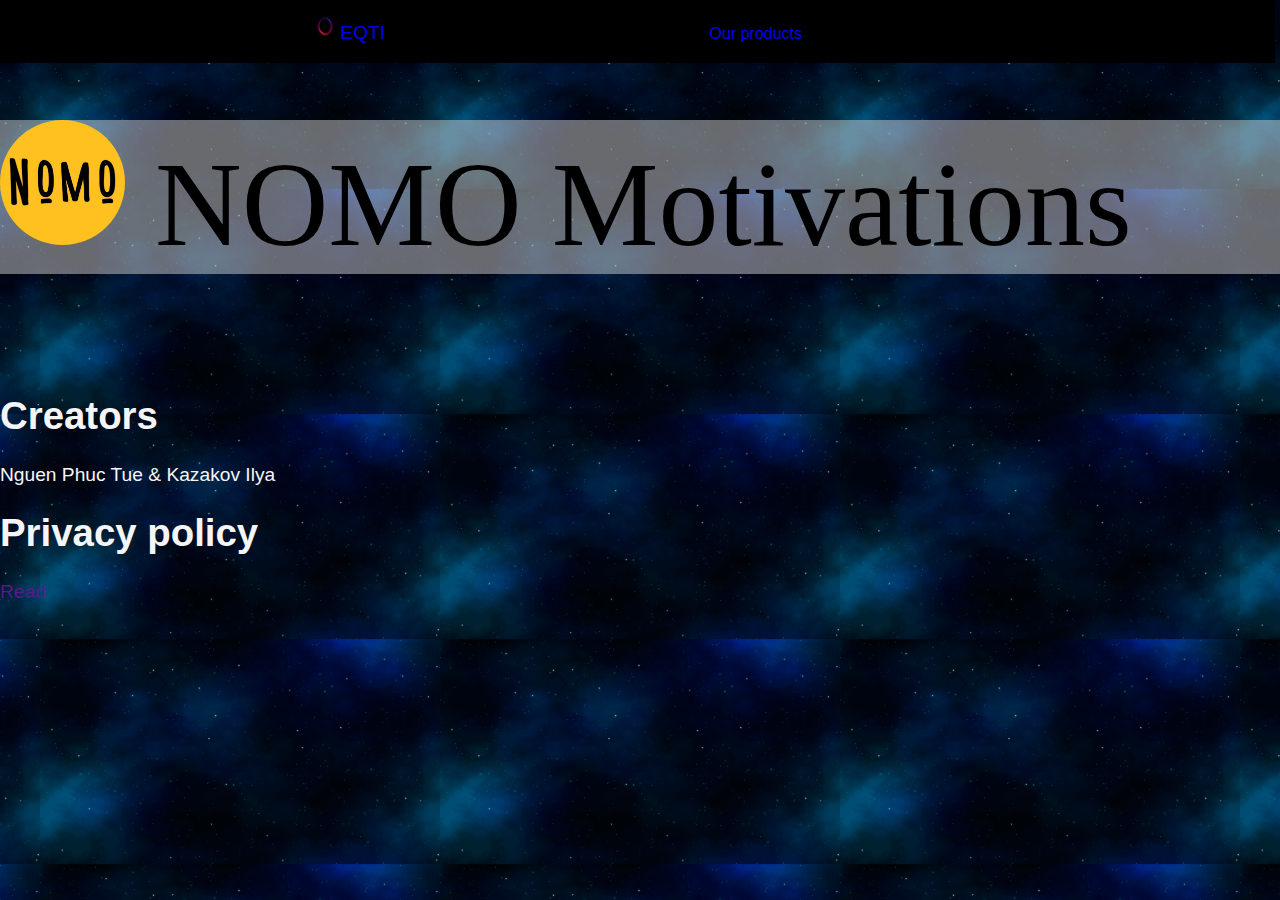
==== nomo.html @ 2a7c6314 "Add files via upload" ====
<!DOCTYPE html>
<html>
    <head>
        <meta charset="UTF-8">
        <link rel="stylesheet" type="text/css" href="style3.css">
        <link rel="shortcut icon" href="pic4.png" type="image/png">
        <title>Our products</title>
    </head>
    <body>
        <div class='block1'>
            <div id='log1'>
                <p><img src='pic4.png'height=25px width=20px><a href="index.html">   EQTI</a></p>  
            </div>
            <div id='log2'>
                <p><a href="product.html">Our products</a></p>
            </div>
        </div> 
        <div class="apps_head">
            <div class="apps_head_inf_im">
                <p><img src= "pic2.jpg" height="125px" style="border-radius: 50%; ">    NOMO Motivations</p>
            </div>
        </div>
        <div class="apps_info">
                <h1>Creators</h1>
                <p>Nguen Phuc Tue & Kazakov Ilya</p>
            <h1>Privacy policy</h1>
            <a href="">Read</a>
        </div>
    </body>
</html>
---- style3.css ----
body {
    height: 100%;
    width: 100%;
    padding: 0;
    margin: 0;
    background: black url(pic5.png) center center;
  }
  a {
    text-decoration: none;
  }
.block1 {
    position: fixed;
    width: 100%;
    min-height: 3%;
    max-height: 8%;
    top: -5px;
    left:-5px;
    background-color: black;
    z-index: 1;
    color: whitesmoke;
    font-family: sans-serif;
}
#log1 {
    font-size:larger;
        margin: 0 25% auto;
    display: inline-block;
}
#log2 { 
    margin: 0 0 0  auto;
    display: inline-block;  
}
.apps_head {
    background-color:rgba(208, 208,208, 0.5);
    height: 40%;
    margin-top: 4%;
    font-size: 120px;
}
.apps_head_info_im {
    height:50% ;
    border-radius: 50%; 
    margin: 0 auto;
    display: inline-block;
    font-size: 120px;
}
.apps_head_info {
    font-family: sans-serif;
    font-size: larger;
    color:whitesmoke;
    background-color: yellow;
    margin:0 25% 0 25%;
    display: inline-block;

}
.apps_info {
    font-family: sans-serif;
    font-size: larger;
    color:whitesmoke;

}
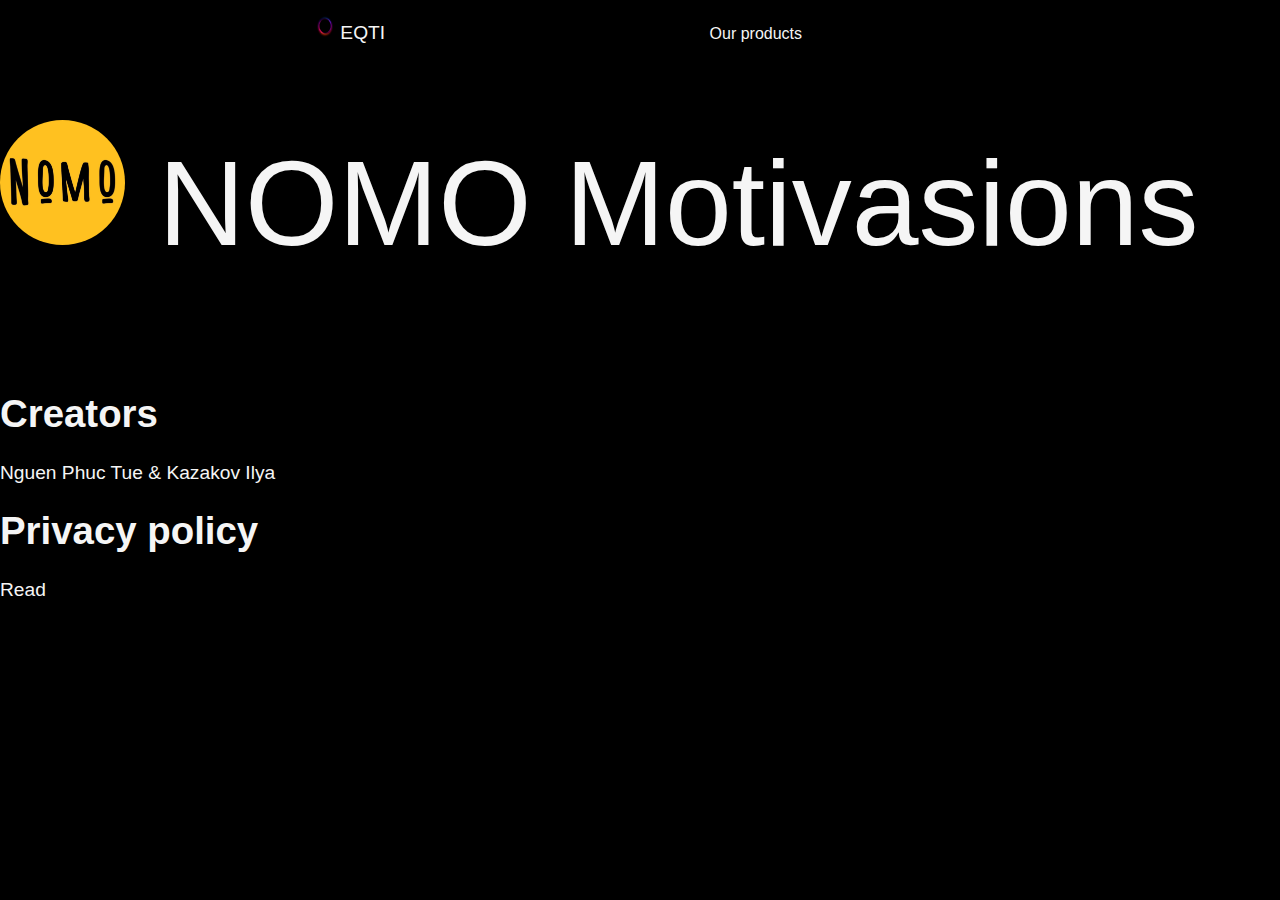
==== commit 67a5f4c6: "Add files via upload" ====
--- a/nomo.html
+++ b/nomo.html
@@ -17,8 +17,9 @@
         </div> 
         <div class="apps_head">
             <div class="apps_head_inf_im">
-                <p><img src= "pic2.jpg" height="125px" style="border-radius: 50%; ">    NOMO Motivations</p>
+                <p><img src= "pic2.jpg" height="125px" style="border-radius: 50%; ">   NOMO Motivasions</p>
             </div>
+            
         </div>
         <div class="apps_info">
                 <h1>Creators</h1>
--- a/style3.css
+++ b/style3.css
@@ -3,10 +3,11 @@
     width: 100%;
     padding: 0;
     margin: 0;
-    background: black url(pic5.png) center center;
+    background: black  center center;
   }
-  a {
+  a,a:visited {
     text-decoration: none;
+    color:whitesmoke;
   }
 .block1 {
     position: fixed;
@@ -30,10 +31,12 @@
     display: inline-block;  
 }
 .apps_head {
-    background-color:rgba(208, 208,208, 0.5);
+    background-color:rgba(208, 208,208, 0);
     height: 40%;
     margin-top: 4%;
     font-size: 120px;
+    color: whitesmoke;
+    font-family: sans-serif;
 }
 .apps_head_info_im {
     height:50% ;
@@ -41,6 +44,8 @@
     margin: 0 auto;
     display: inline-block;
     font-size: 120px;
+    color: whitesmoke;
+    font-family: sans-serif;
 }
 .apps_head_info {
     font-family: sans-serif;
@@ -49,11 +54,13 @@
     background-color: yellow;
     margin:0 25% 0 25%;
     display: inline-block;
+    font-family: sans-serif;
 
 }
 .apps_info {
     font-family: sans-serif;
     font-size: larger;
     color:whitesmoke;
+    font-family: sans-serif;
 
 }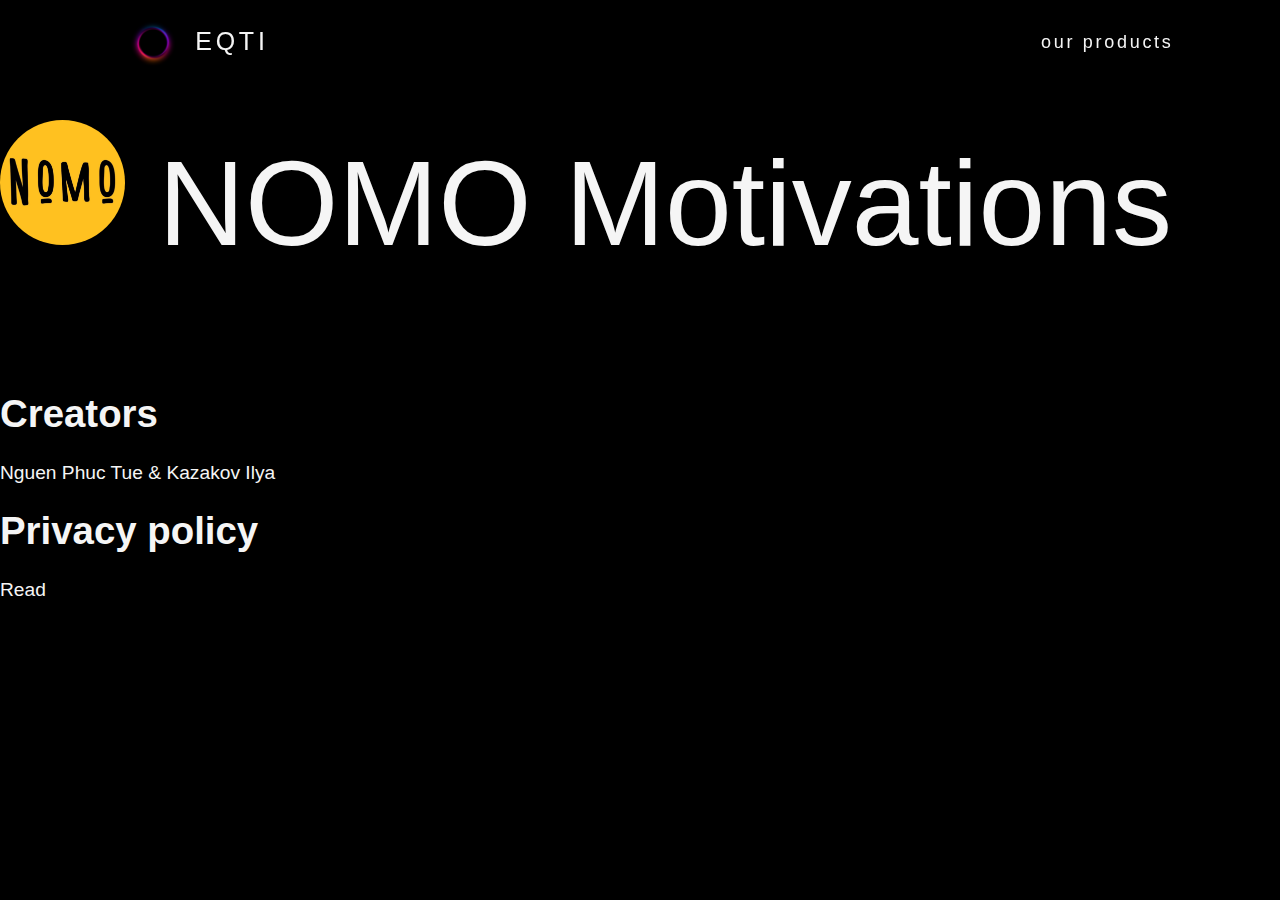
==== commit 62ad11e0: "Add files via upload" ====
--- a/nomo.html
+++ b/nomo.html
@@ -3,21 +3,24 @@
     <head>
         <meta charset="UTF-8">
         <link rel="stylesheet" type="text/css" href="style3.css">
-        <link rel="shortcut icon" href="pic4.png" type="image/png">
-        <title>Our products</title>
+        <link rel="shortcut icon" href="logo.jpg" type="image/jpeg">
+        <title>Nomo Motivations</title>
     </head>
     <body>
         <div class='block1'>
             <div id='log1'>
-                <p><img src='pic4.png'height=25px width=20px><a href="index.html">   EQTI</a></p>  
+                <p><img style="vertical-align:middle" src='logo.jpg' height=50px width=50px href="index.html"></p>
             </div>
             <div id='log2'>
-                <p><a href="product.html">Our products</a></p>
+                <p><a style="vertical-align:middle" href="index.html">EQTI</a></p>
             </div>
-        </div> 
+            <div id='log3'>
+                <p><a href="product.html">our products</a></p>
+            </div>
+        </div>
         <div class="apps_head">
             <div class="apps_head_inf_im">
-                <p><img src= "pic2.jpg" height="125px" style="border-radius: 50%; ">   NOMO Motivasions</p>
+                <p><img src= "pic2.jpg" height="125px" style="border-radius: 50%; ">   NOMO Motivations</p>
             </div>
             
         </div>
@@ -28,4 +31,4 @@
             <a href="">Read</a>
         </div>
     </body>
-</html>+</html>
--- a/style3.css
+++ b/style3.css
@@ -4,31 +4,45 @@
     padding: 0;
     margin: 0;
     background: black  center center;
-  }
-  a,a:visited {
+    -webkit-background-size: cover;
+    background-size: cover;
+    color:whitesmoke;
+    font-family: sans-serif;
+}
+a,a:visited {
     text-decoration: none;
     color:whitesmoke;
-  }
+    font-family: sans-serif;
+}
 .block1 {
     position: fixed;
+    top: 0%;
     width: 100%;
-    min-height: 3%;
-    max-height: 8%;
-    top: -5px;
-    left:-5px;
+    height: 5%;
     background-color: black;
     z-index: 1;
     color: whitesmoke;
     font-family: sans-serif;
 }
 #log1 {
-    font-size:larger;
-        margin: 0 25% auto;
+    margin-left: 10%;
+    margin-right: 0%;
     display: inline-block;
 }
-#log2 { 
-    margin: 0 0 0  auto;
-    display: inline-block;  
+#log2 {
+    font-size: larger;
+    margin-left: 1%;
+    margin-right: 60%;
+    letter-spacing: 0.15em;
+    font-family: sans-serif;
+    font-size: 25px;
+    display: inline-block;
+}
+#log3 {
+    letter-spacing: 0.15em;
+    font-family: sans-serif;
+    font-size: 18px;
+    display: inline-block;
 }
 .apps_head {
     background-color:rgba(208, 208,208, 0);
@@ -63,4 +77,4 @@
     color:whitesmoke;
     font-family: sans-serif;
 
-}+}
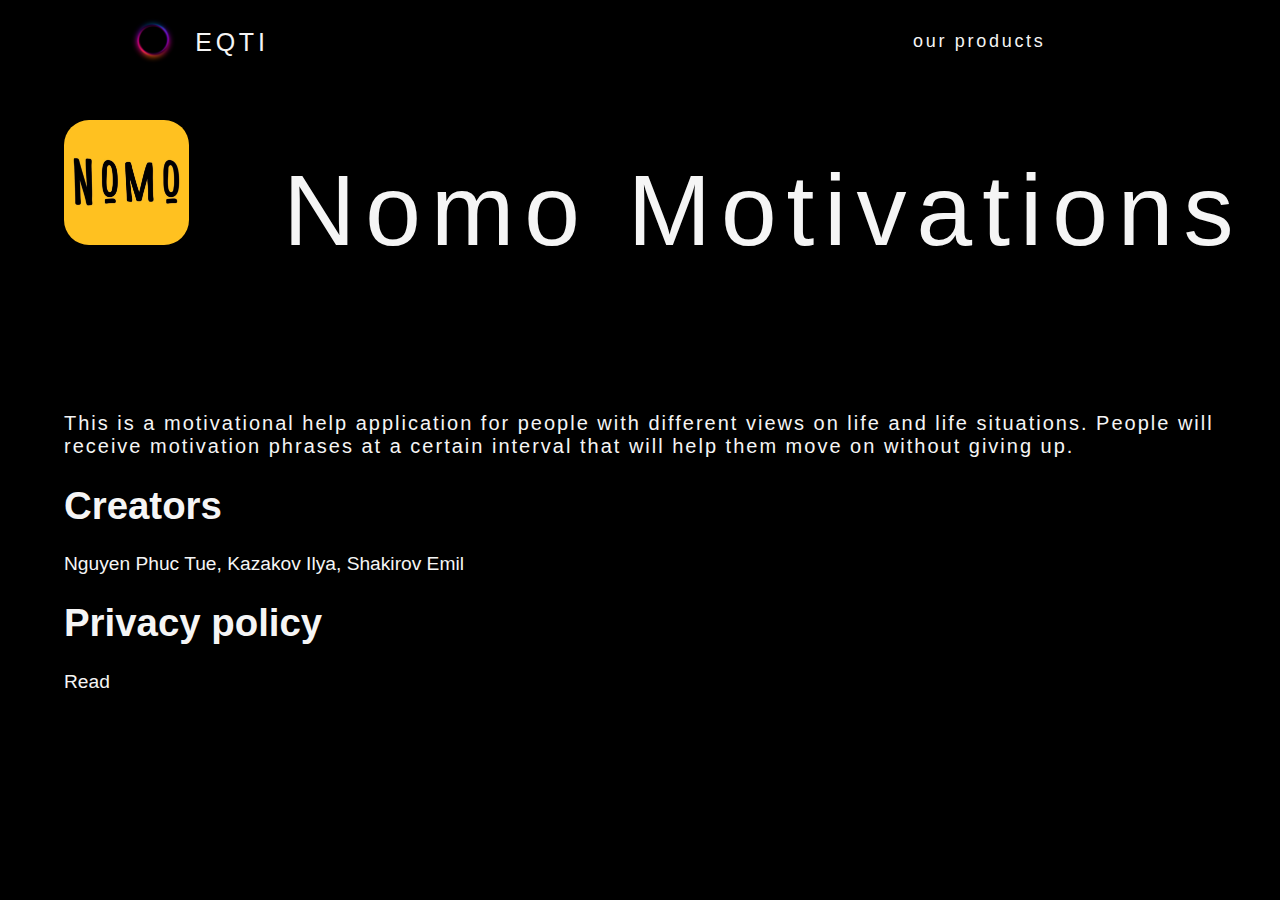
==== commit 6f4e210d: "Add files via upload" ====
--- a/nomo.html
+++ b/nomo.html
@@ -19,14 +19,19 @@
             </div>
         </div>
         <div class="apps_head">
-            <div class="apps_head_inf_im">
-                <p><img src= "pic2.jpg" height="125px" style="border-radius: 50%; ">   NOMO Motivations</p>
+            <div class="apps_head_info_im">
+                <p><img src= "pic2.jpg" height= "125px" style="border-radius: 20%"></p>
             </div>
-            
+            <div class="apps_head_info">
+                <p>Nomo Motivations</p>
+            </div>
+            <div class="apps_head_info_e">
+                <p>This is a motivational help application for people with different views on life and life situations. People will receive motivation phrases at a certain interval that will help them move on without giving up.</p>
+            </div>
         </div>
         <div class="apps_info">
-                <h1>Creators</h1>
-                <p>Nguen Phuc Tue & Kazakov Ilya</p>
+            <h1>Creators</h1>
+            <p>Nguyen Phuc Tue, Kazakov Ilya, Shakirov Emil</p>
             <h1>Privacy policy</h1>
             <a href="">Read</a>
         </div>
--- a/style3.css
+++ b/style3.css
@@ -18,63 +18,67 @@
     position: fixed;
     top: 0%;
     width: 100%;
-    height: 5%;
+    height: 10%;
     background-color: black;
     z-index: 1;
     color: whitesmoke;
     font-family: sans-serif;
+    display: inline-block;
 }
 #log1 {
+    vertical-align: middle;
     margin-left: 10%;
     margin-right: 0%;
     display: inline-block;
 }
 #log2 {
+    vertical-align: middle;
     font-size: larger;
     margin-left: 1%;
-    margin-right: 60%;
+    margin-right: 50%;
     letter-spacing: 0.15em;
     font-family: sans-serif;
     font-size: 25px;
     display: inline-block;
 }
 #log3 {
+    vertical-align: middle;
     letter-spacing: 0.15em;
     font-family: sans-serif;
     font-size: 18px;
     display: inline-block;
 }
 .apps_head {
-    background-color:rgba(208, 208,208, 0);
-    height: 40%;
-    margin-top: 4%;
+    background-color:rgba(208, 208, 208, 0);
+    margin-left: 5%;
     font-size: 120px;
     color: whitesmoke;
     font-family: sans-serif;
 }
 .apps_head_info_im {
-    height:50% ;
-    border-radius: 50%; 
-    margin: 0 auto;
+    margin-right: 5%;
     display: inline-block;
-    font-size: 120px;
     color: whitesmoke;
+}
+.apps_head_info {
+    color:whitesmoke;
+    font-size: 100px;
+    font-family: sans-serif;
+    letter-spacing: 0.10em;
+    display: inline-block;
     font-family: sans-serif;
 }
-.apps_head_info {
+.apps_head_info_e {
+    color:whitesmoke;
+    font-size: 20px;
     font-family: sans-serif;
-    font-size: larger;
-    color:whitesmoke;
-    background-color: yellow;
-    margin:0 25% 0 25%;
-    display: inline-block;
+    letter-spacing: 0.10em;
     font-family: sans-serif;
-
 }
 .apps_info {
+    margin-left: 5%;
     font-family: sans-serif;
     font-size: larger;
     color:whitesmoke;
     font-family: sans-serif;
-
 }
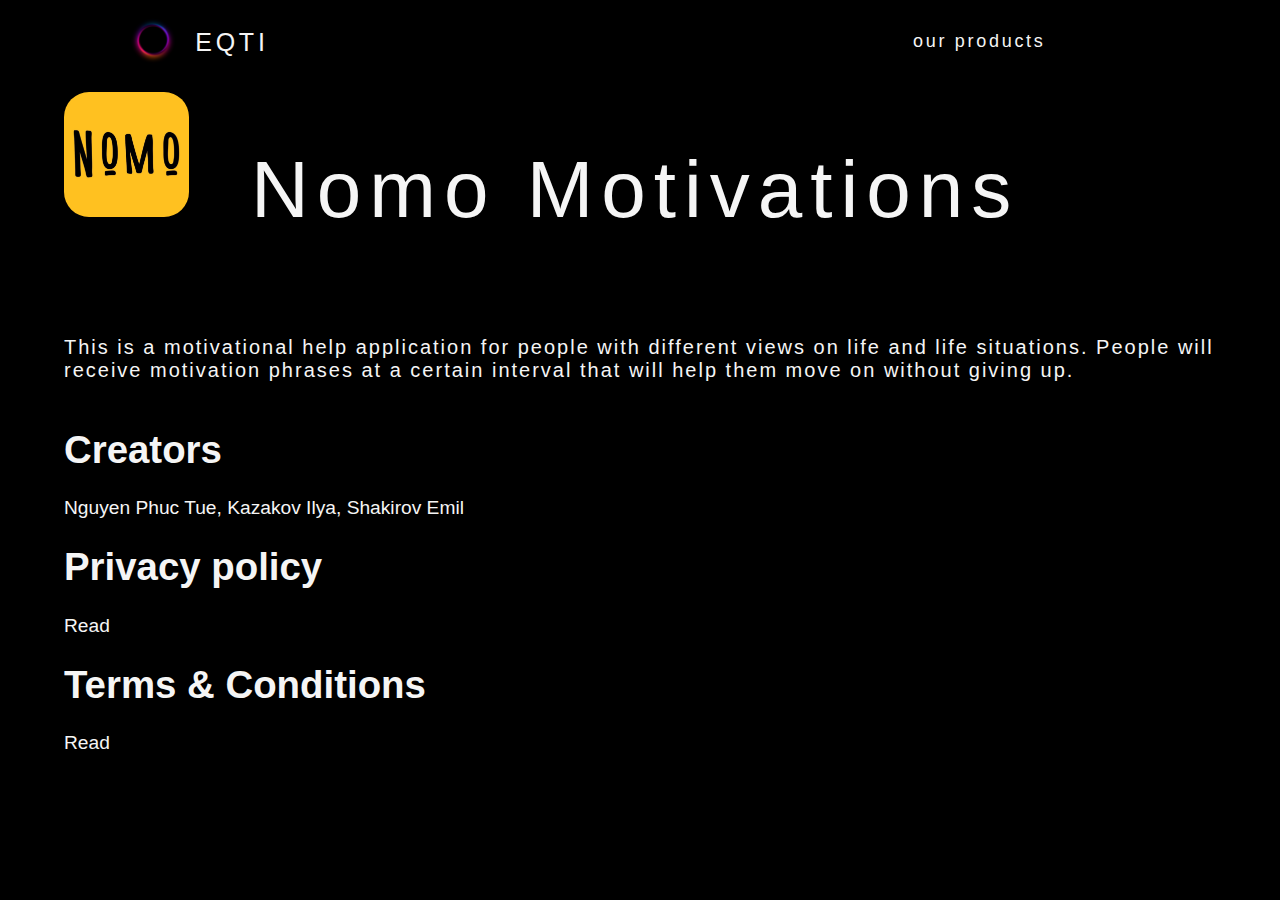
==== commit 37847727: "1.0" ====
--- a/nomo.html
+++ b/nomo.html
@@ -5,6 +5,7 @@
         <link rel="stylesheet" type="text/css" href="style3.css">
         <link rel="shortcut icon" href="logo.jpg" type="image/jpeg">
         <title>Nomo Motivations</title>
+        <meta name="viewport" content="width=device-width, initial-scale=1">
     </head>
     <body>
         <div class='block1'>
@@ -33,7 +34,9 @@
             <h1>Creators</h1>
             <p>Nguyen Phuc Tue, Kazakov Ilya, Shakirov Emil</p>
             <h1>Privacy policy</h1>
-            <a href="">Read</a>
+            <a href="Privacy-Policy.pdf">Read</a>
+            <h1>Terms & Conditions</h1>
+            <a href="Terms&Conditions.pdf">Read</a>
         </div>
     </body>
 </html>
--- a/style3.css
+++ b/style3.css
@@ -50,8 +50,10 @@
 }
 .apps_head {
     background-color:rgba(208, 208, 208, 0);
+    margin-top: 5%;
     margin-left: 5%;
-    font-size: 120px;
+    margin-right: 5%;
+    height: 20%;
     color: whitesmoke;
     font-family: sans-serif;
 }
@@ -62,23 +64,23 @@
 }
 .apps_head_info {
     color:whitesmoke;
-    font-size: 100px;
+    font-size: 80px;
     font-family: sans-serif;
     letter-spacing: 0.10em;
     display: inline-block;
-    font-family: sans-serif;
+    margin-bottom: 0%;
 }
 .apps_head_info_e {
+    margin-top: 0%;
     color:whitesmoke;
     font-size: 20px;
     font-family: sans-serif;
+    display: inline-block;
     letter-spacing: 0.10em;
-    font-family: sans-serif;
 }
 .apps_info {
     margin-left: 5%;
     font-family: sans-serif;
     font-size: larger;
     color:whitesmoke;
-    font-family: sans-serif;
 }
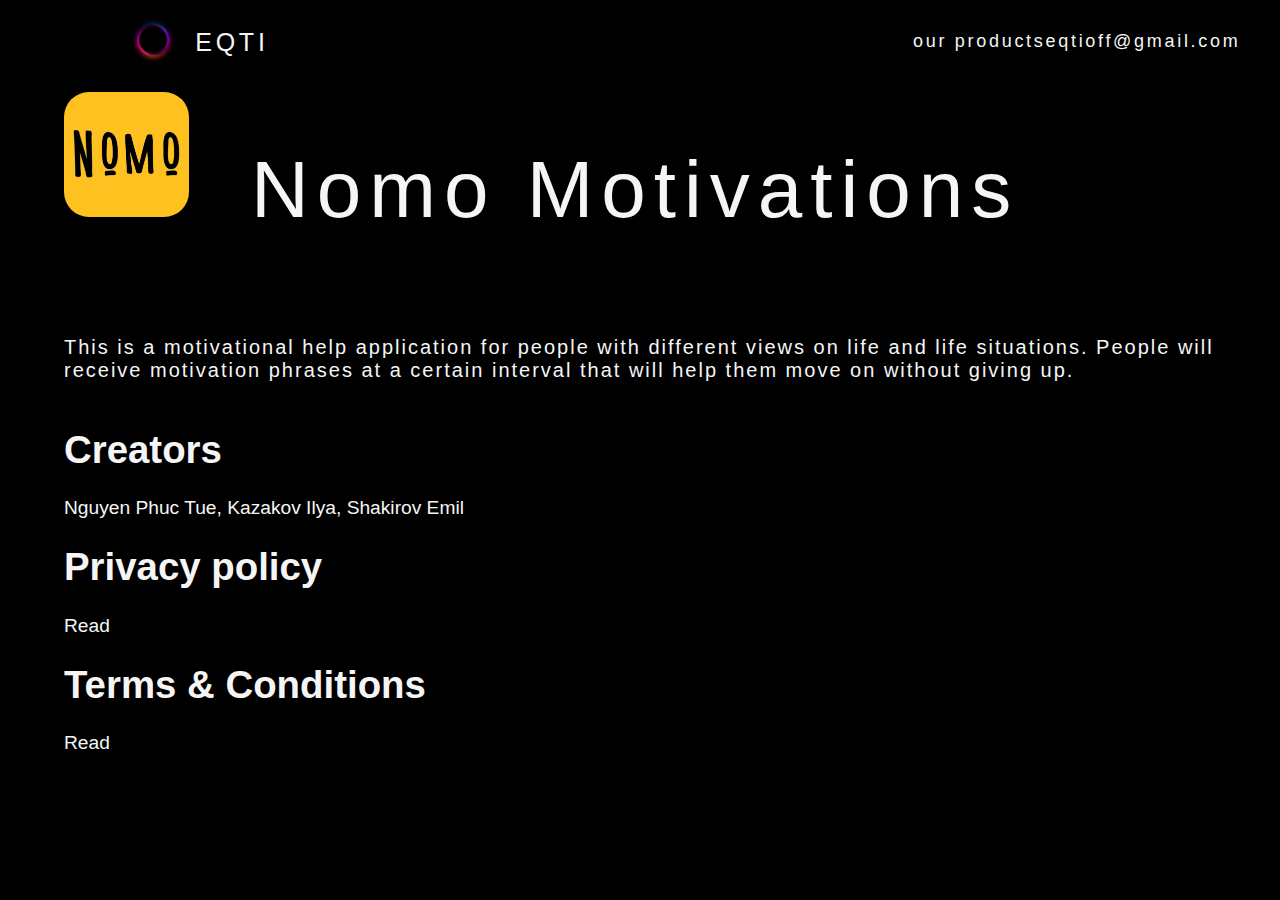
==== commit 008dd24b: "1.0" ====
--- a/nomo.html
+++ b/nomo.html
@@ -3,7 +3,7 @@
     <head>
         <meta charset="UTF-8">
         <link rel="stylesheet" type="text/css" href="style3.css">
-        <link rel="shortcut icon" href="logo.jpg" type="image/jpeg">
+        <link rel="shortcut icon" href="logo_transparent.png" type="image/png">
         <title>Nomo Motivations</title>
         <meta name="viewport" content="width=device-width, initial-scale=1">
     </head>
@@ -16,7 +16,7 @@
                 <p><a style="vertical-align:middle" href="index.html">EQTI</a></p>
             </div>
             <div id='log3'>
-                <p><a href="product.html">our products</a></p>
+                <p><a href="product.html">our products</a><a>eqtioff@gmail.com</a></p>
             </div>
         </div>
         <div class="apps_head">
